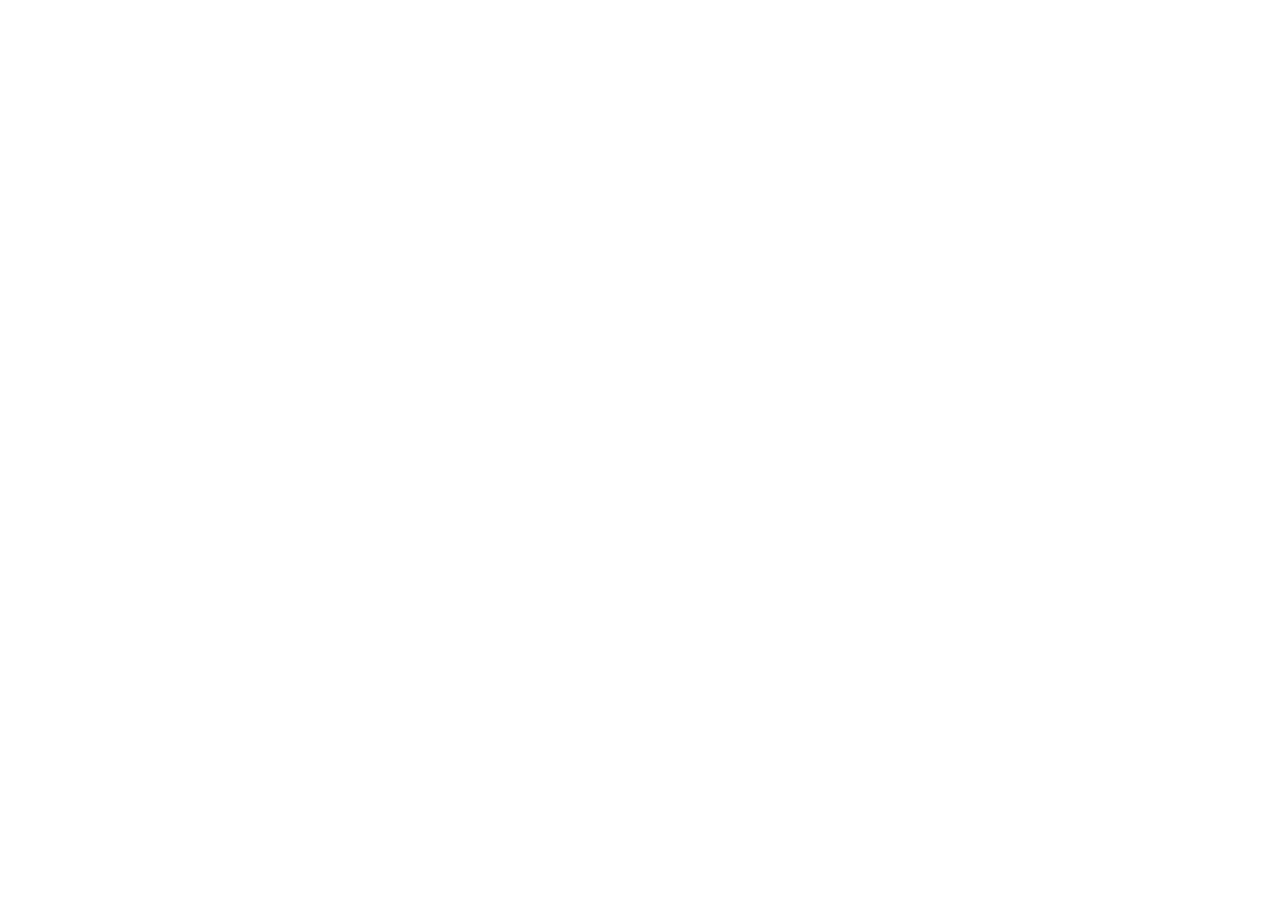
==== index.html @ bb40d1e1 "comecei o projeto" ====
<!DOCTYPE html>
<html lang="pt-br">
<head>
    <meta charset="UTF-8">
    <meta name="viewport" content="width=device-width, initial-scale=1.0">
    <title>Red Dead Redemption</title>
    <link rel="stylesheet" href="estilos/Rd1-css.css">
</head>
<body>
    <header>

    </header>

    <main>

    </main>

    <footer>

    </footer>
</body>
</html>
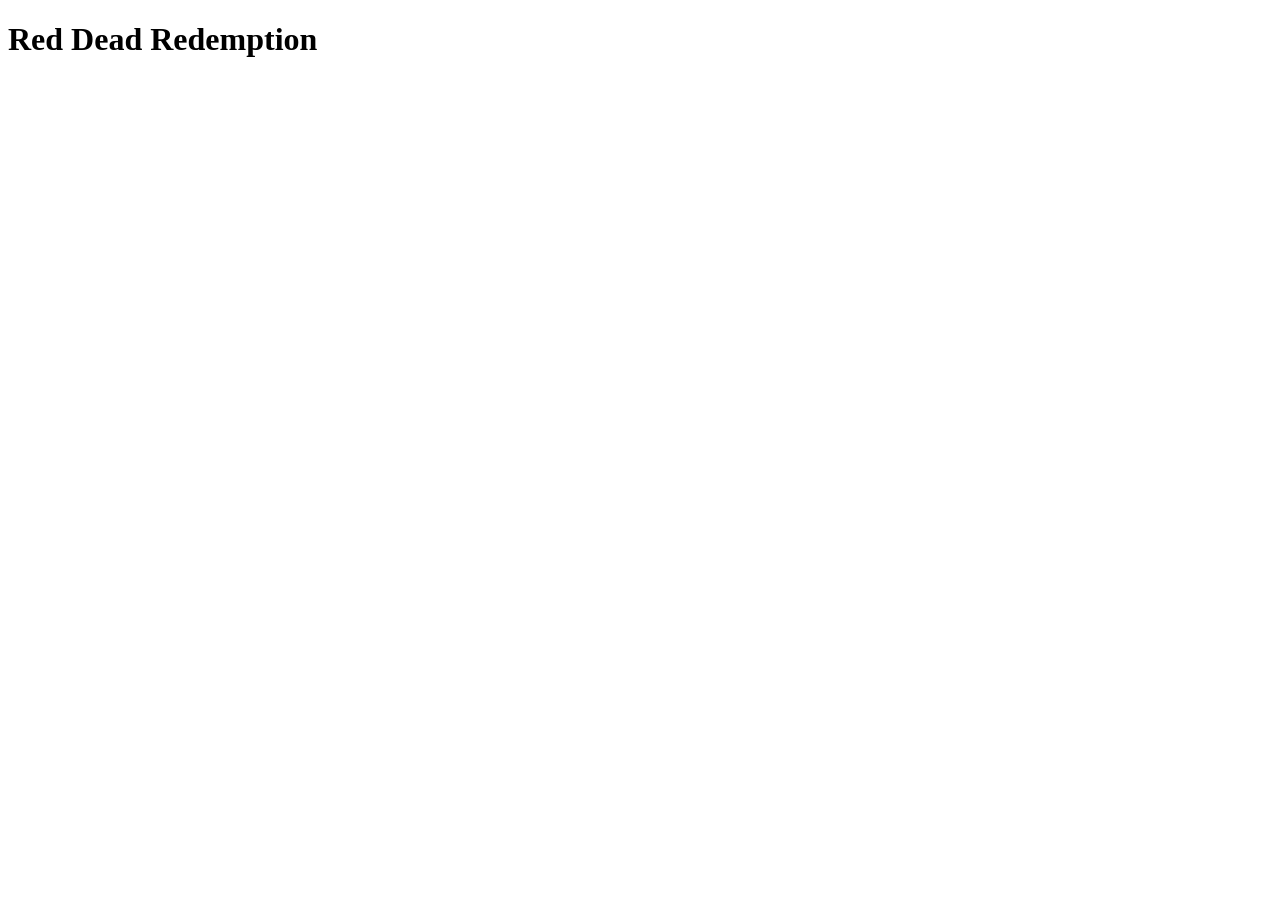
==== commit 256ab195: "nada demais" ====
--- a/index.html
+++ b/index.html
@@ -8,7 +8,7 @@
 </head>
 <body>
     <header>
-
+        <h1>Red Dead Redemption</h1>
     </header>
 
     <main>
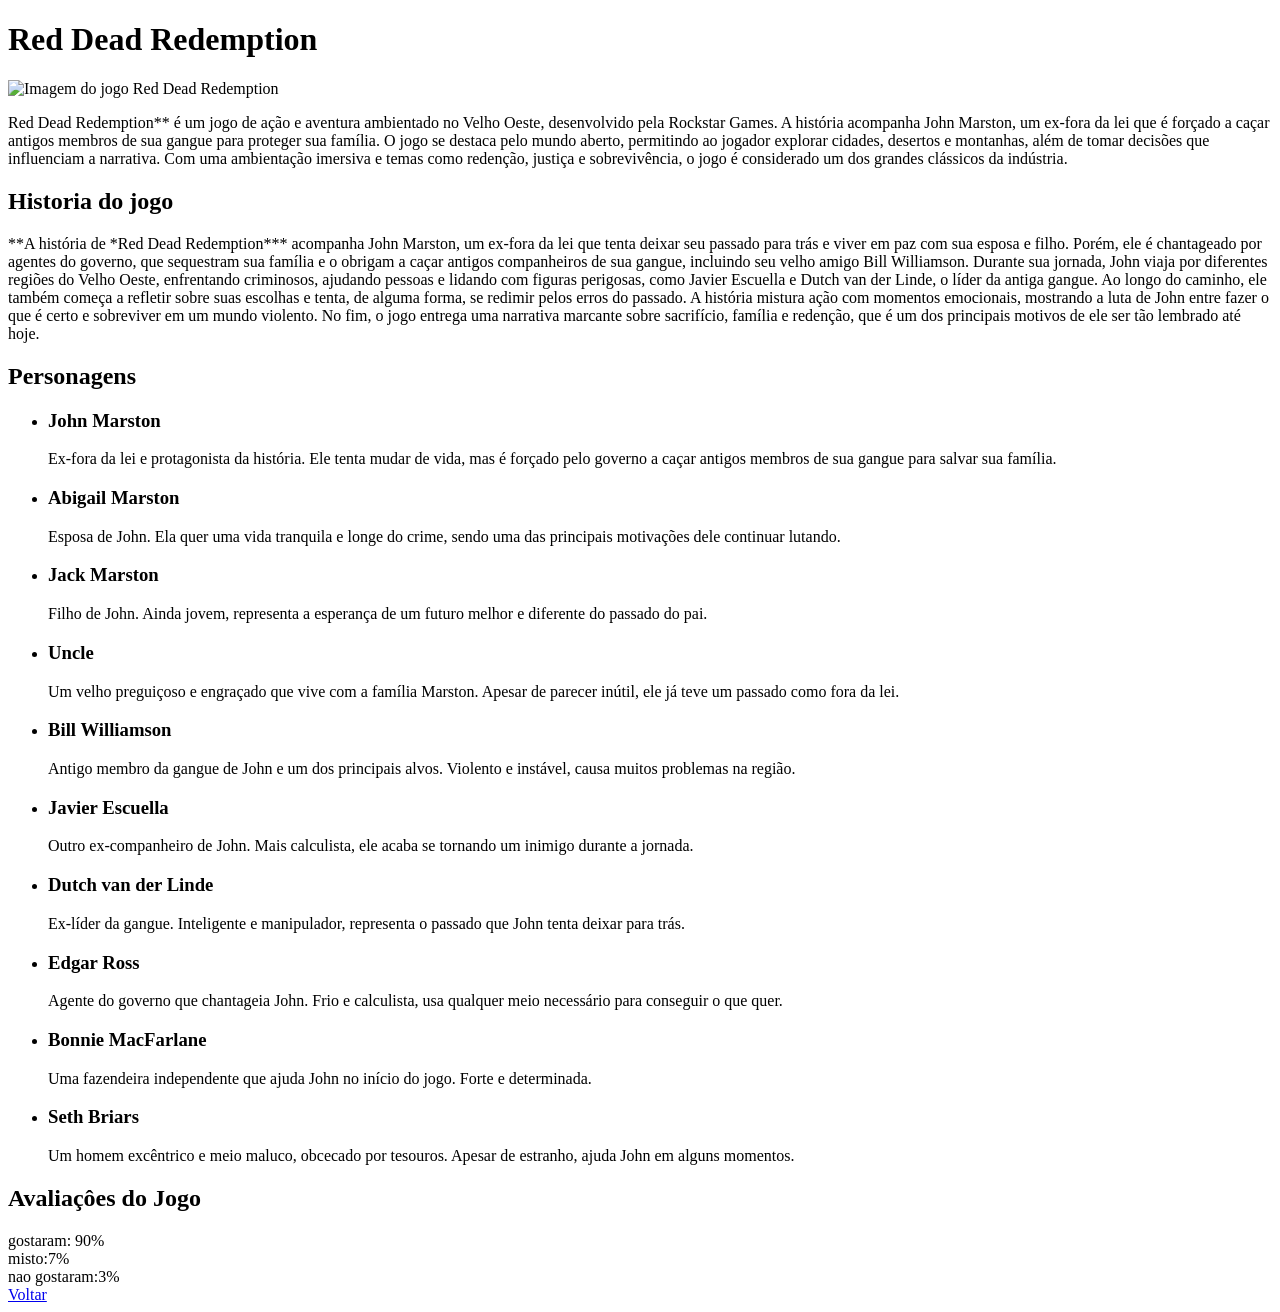
==== commit ad18aad4: "iniciei a parte de informação do site" ====
--- a/index.html
+++ b/index.html
@@ -4,7 +4,7 @@
     <meta charset="UTF-8">
     <meta name="viewport" content="width=device-width, initial-scale=1.0">
     <title>Red Dead Redemption</title>
-    <link rel="stylesheet" href="estilos/Rd1-css.css">
+    <link rel="stylesheet" href="estilos/Rd1-estilo.css">
 </head>
 <body>
     <header>
@@ -12,11 +12,38 @@
     </header>
 
     <main>
+        <section id="geral">
+            <article id="perfil">
+                <img src="" alt="Imagem do jogo Red Dead Redemption">
+                <p>Red Dead Redemption** é um jogo de ação e aventura ambientado no Velho Oeste, desenvolvido pela Rockstar Games. A história acompanha John Marston, um ex-fora da lei que é forçado a caçar antigos membros de sua gangue para proteger sua família. O jogo se destaca pelo mundo aberto, permitindo ao jogador explorar cidades, desertos e montanhas, além de tomar decisões que influenciam a narrativa. Com uma ambientação imersiva e temas como redenção, justiça e sobrevivência, o jogo é considerado um dos grandes clássicos da indústria.</p>
+            </article>
+            <article id="detalhes">
+                <h2>Historia do jogo</h2>
+                <p>**A história de *Red Dead Redemption*** acompanha John Marston, um ex-fora da lei que tenta deixar seu passado para trás e viver em paz com sua esposa e filho. Porém, ele é chantageado por agentes do governo, que sequestram sua família e o obrigam a caçar antigos companheiros de sua gangue, incluindo seu velho amigo Bill Williamson.
+                Durante sua jornada, John viaja por diferentes regiões do Velho Oeste, enfrentando criminosos, ajudando pessoas e lidando com figuras perigosas, como Javier Escuella e Dutch van der Linde, o líder da antiga gangue. Ao longo do caminho, ele também começa a refletir sobre suas escolhas e tenta, de alguma forma, se redimir pelos erros do passado.
+                A história mistura ação com momentos emocionais, mostrando a luta de John entre fazer o que é certo e sobreviver em um mundo violento. No fim, o jogo entrega uma narrativa marcante sobre sacrifício, família e redenção, que é um dos principais motivos de ele ser tão lembrado até hoje.</p>
 
+                <h2>Personagens</h2>
+                <ul>
+                    <li><h3>John Marston</h3> <p>Ex-fora da lei e protagonista da história. Ele tenta mudar de vida, mas é forçado pelo governo a caçar antigos membros de sua gangue para salvar sua família.</p></li>
+                    <li><h3>Abigail Marston</h3> <p>Esposa de John. Ela quer uma vida tranquila e longe do crime, sendo uma das principais motivações dele continuar lutando.</p></li>
+                    <li><h3>Jack Marston</h3> <p>Filho de John. Ainda jovem, representa a esperança de um futuro melhor e diferente do passado do pai.</p></li>
+                    <li><h3>Uncle</h3> <p>Um velho preguiçoso e engraçado que vive com a família Marston. Apesar de parecer inútil, ele já teve um passado como fora da lei.</p></li>
+                    <li><h3>Bill Williamson</h3> <p>Antigo membro da gangue de John e um dos principais alvos. Violento e instável, causa muitos problemas na região.</p></li>
+                    <li><h3>Javier Escuella</h3> <p>Outro ex-companheiro de John. Mais calculista, ele acaba se tornando um inimigo durante a jornada.</p></li>
+                    <li><h3>Dutch van der Linde</h3> <p>Ex-líder da gangue. Inteligente e manipulador, representa o passado que John tenta deixar para trás.</p></li>
+                    <li><h3>Edgar Ross</h3> <p>Agente do governo que chantageia John. Frio e calculista, usa qualquer meio necessário para conseguir o que quer.</p></li>
+                    <li><h3>Bonnie MacFarlane</h3> <p>Uma fazendeira independente que ajuda John no início do jogo. Forte e determinada.</p></li>
+                    <li><h3>Seth Briars</h3> <p>Um homem excêntrico e meio maluco, obcecado por tesouros. Apesar de estranho, ajuda John em alguns momentos.</p></li>
+                </ul>
+
+                <h2>Avaliaçôes do Jogo</h2>
+                <div>gostaram: 90%</div>
+                <div>misto:7%</div>
+                <div>nao gostaram:3%</div>
+            </article>
+        </section>
+        <div><a href="login.html">Voltar</a></div>
     </main>
-
-    <footer>
-
-    </footer>
 </body>
 </html>
--- a/estilos/Rd1-estilo.css
+++ b/estilos/Rd1-estilo.css
@@ -0,0 +1,2 @@
+@charset "UTF-8";
+
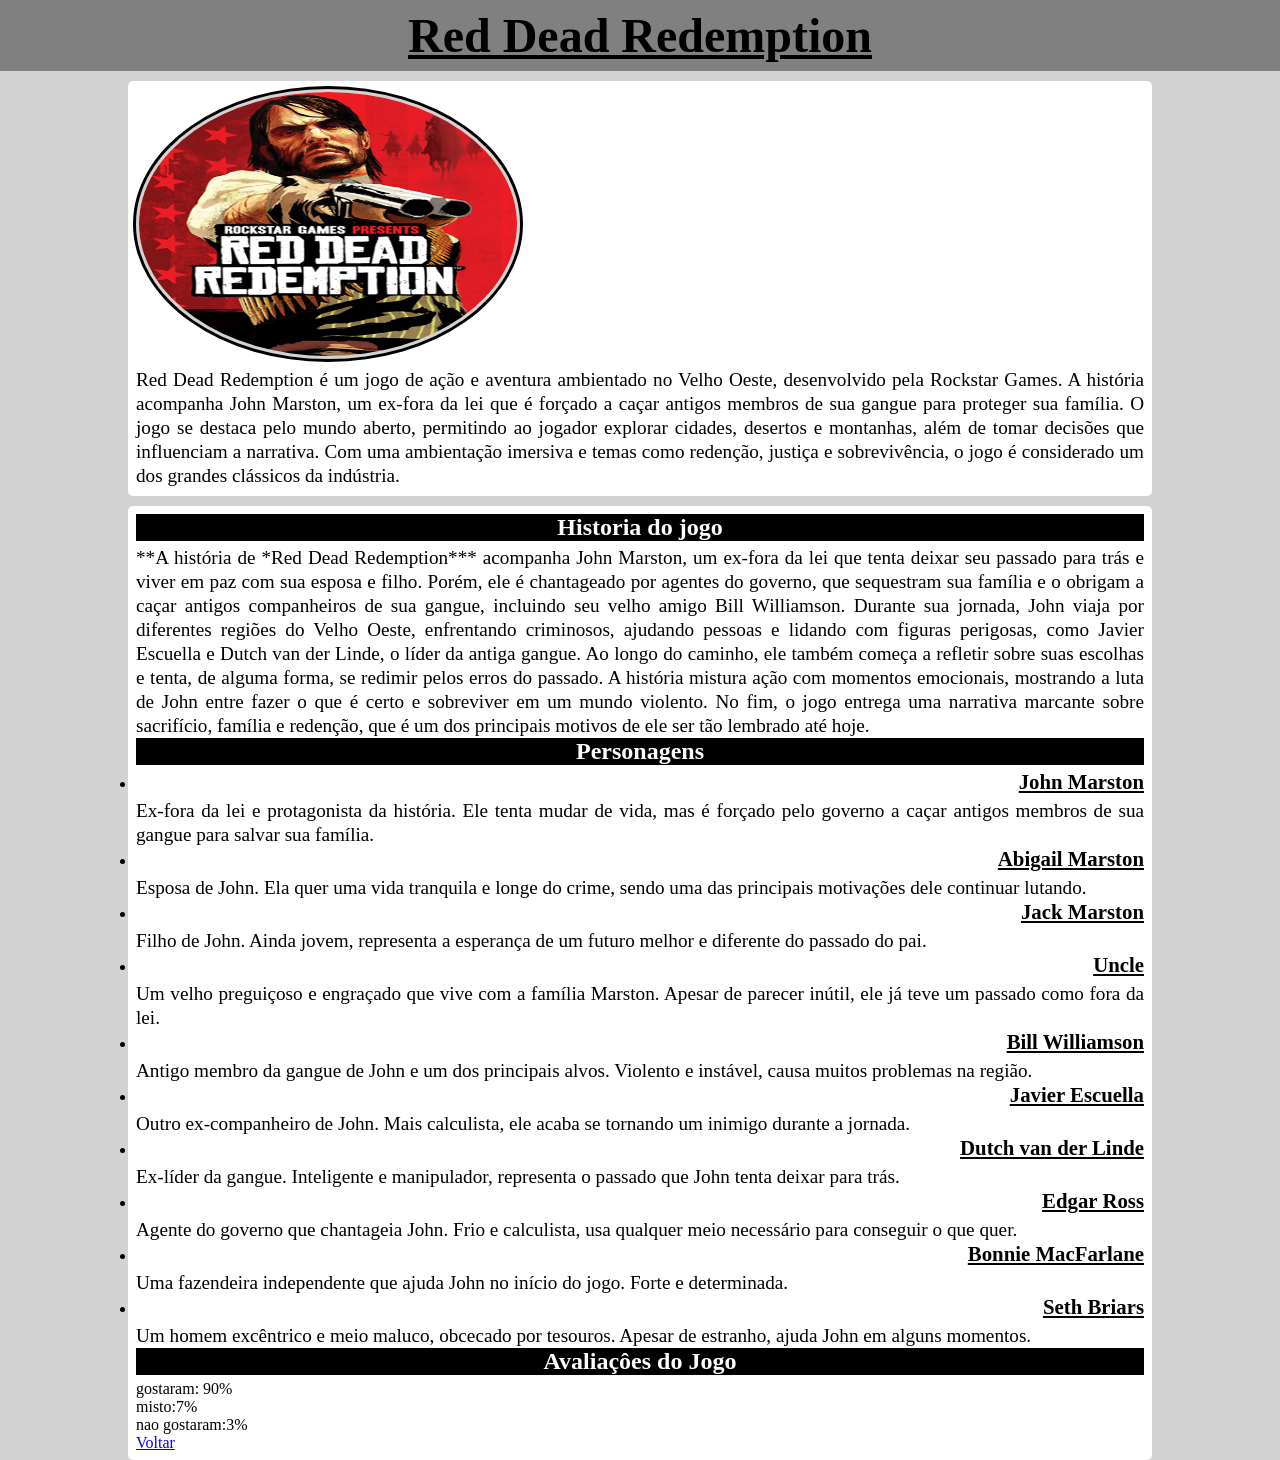
==== commit c2c584ca: "fiz mais alguns detalhes gerais" ====
--- a/index.html
+++ b/index.html
@@ -14,8 +14,8 @@
     <main>
         <section id="geral">
             <article id="perfil">
-                <img src="" alt="Imagem do jogo Red Dead Redemption">
-                <p>Red Dead Redemption** é um jogo de ação e aventura ambientado no Velho Oeste, desenvolvido pela Rockstar Games. A história acompanha John Marston, um ex-fora da lei que é forçado a caçar antigos membros de sua gangue para proteger sua família. O jogo se destaca pelo mundo aberto, permitindo ao jogador explorar cidades, desertos e montanhas, além de tomar decisões que influenciam a narrativa. Com uma ambientação imersiva e temas como redenção, justiça e sobrevivência, o jogo é considerado um dos grandes clássicos da indústria.</p>
+                <img src="imagens/Red-Dead-Redamption-fundo.png" alt="Imagem do jogo Red Dead Redemption">
+                <p>Red Dead Redemption é um jogo de ação e aventura ambientado no Velho Oeste, desenvolvido pela Rockstar Games. A história acompanha John Marston, um ex-fora da lei que é forçado a caçar antigos membros de sua gangue para proteger sua família. O jogo se destaca pelo mundo aberto, permitindo ao jogador explorar cidades, desertos e montanhas, além de tomar decisões que influenciam a narrativa. Com uma ambientação imersiva e temas como redenção, justiça e sobrevivência, o jogo é considerado um dos grandes clássicos da indústria.</p>
             </article>
             <article id="detalhes">
                 <h2>Historia do jogo</h2>
@@ -41,9 +41,10 @@
                 <div>gostaram: 90%</div>
                 <div>misto:7%</div>
                 <div>nao gostaram:3%</div>
+
+                <div><a href="login.html">Voltar</a></div>
             </article>
-        </section>
-        <div><a href="login.html">Voltar</a></div>
+        </section>        
     </main>
 </body>
 </html>
--- a/estilos/Rd1-estilo.css
+++ b/estilos/Rd1-estilo.css
@@ -1,2 +1,88 @@
 @charset "UTF-8";
+*{
+    margin: 0px;
+    padding: 0px;
+    box-sizing: border-box;
+}
 
+html, body{
+    width: 100%;
+    height: 100%;
+}
+
+body{
+    background-color: lightgray;
+}
+
+header{
+    background-color: gray;
+    text-align: center;
+    text-decoration: underline;
+    font-weight: bold;
+    font-size: 1.5rem;
+    padding: 8px;
+    margin-bottom: 10px;
+}
+
+section#geral{
+    display: grid;
+    grid-template-columns: 1fr 80% 1fr;
+}
+
+article#perfil{
+    background-color: white;
+    border-radius: 5px;
+    padding: 8px;
+    grid-column: 2/3;
+    margin-bottom: 10px;
+}
+
+p{
+    text-align: justify;
+    font-size: 1.2rem;
+    line-height: 1.5rem;
+}
+
+h2{
+    font-size: 1.5rem;
+    margin-bottom: 5px;
+    text-align: center;
+    background-color: black;
+    color: white;
+    transition: background-color 0.5s, text-decoration 0.5s;
+}
+
+h2:hover{
+    background-color: gray;
+    text-decoration: underline;
+}
+
+h3{
+    font-size: 1.3rem;
+    margin-bottom: 5px;
+    text-decoration: underline;
+    text-align: end;
+    transition: background-color 0.5s, padding 0.5s;
+}
+h3:hover{
+    background-color: gray;
+    padding: 5px;
+}
+
+
+article#perfil img{
+    border-radius: 50%;
+    border: 3px solid lightgray;
+    outline: 3px solid black;
+    width: 30vw;
+    height: 30vh;
+    margin-bottom: 5px;
+}
+
+article#detalhes{
+    grid-column: 2/3;
+    background-color: white;
+    border-radius: 5px;
+    padding: 8px;
+}
+
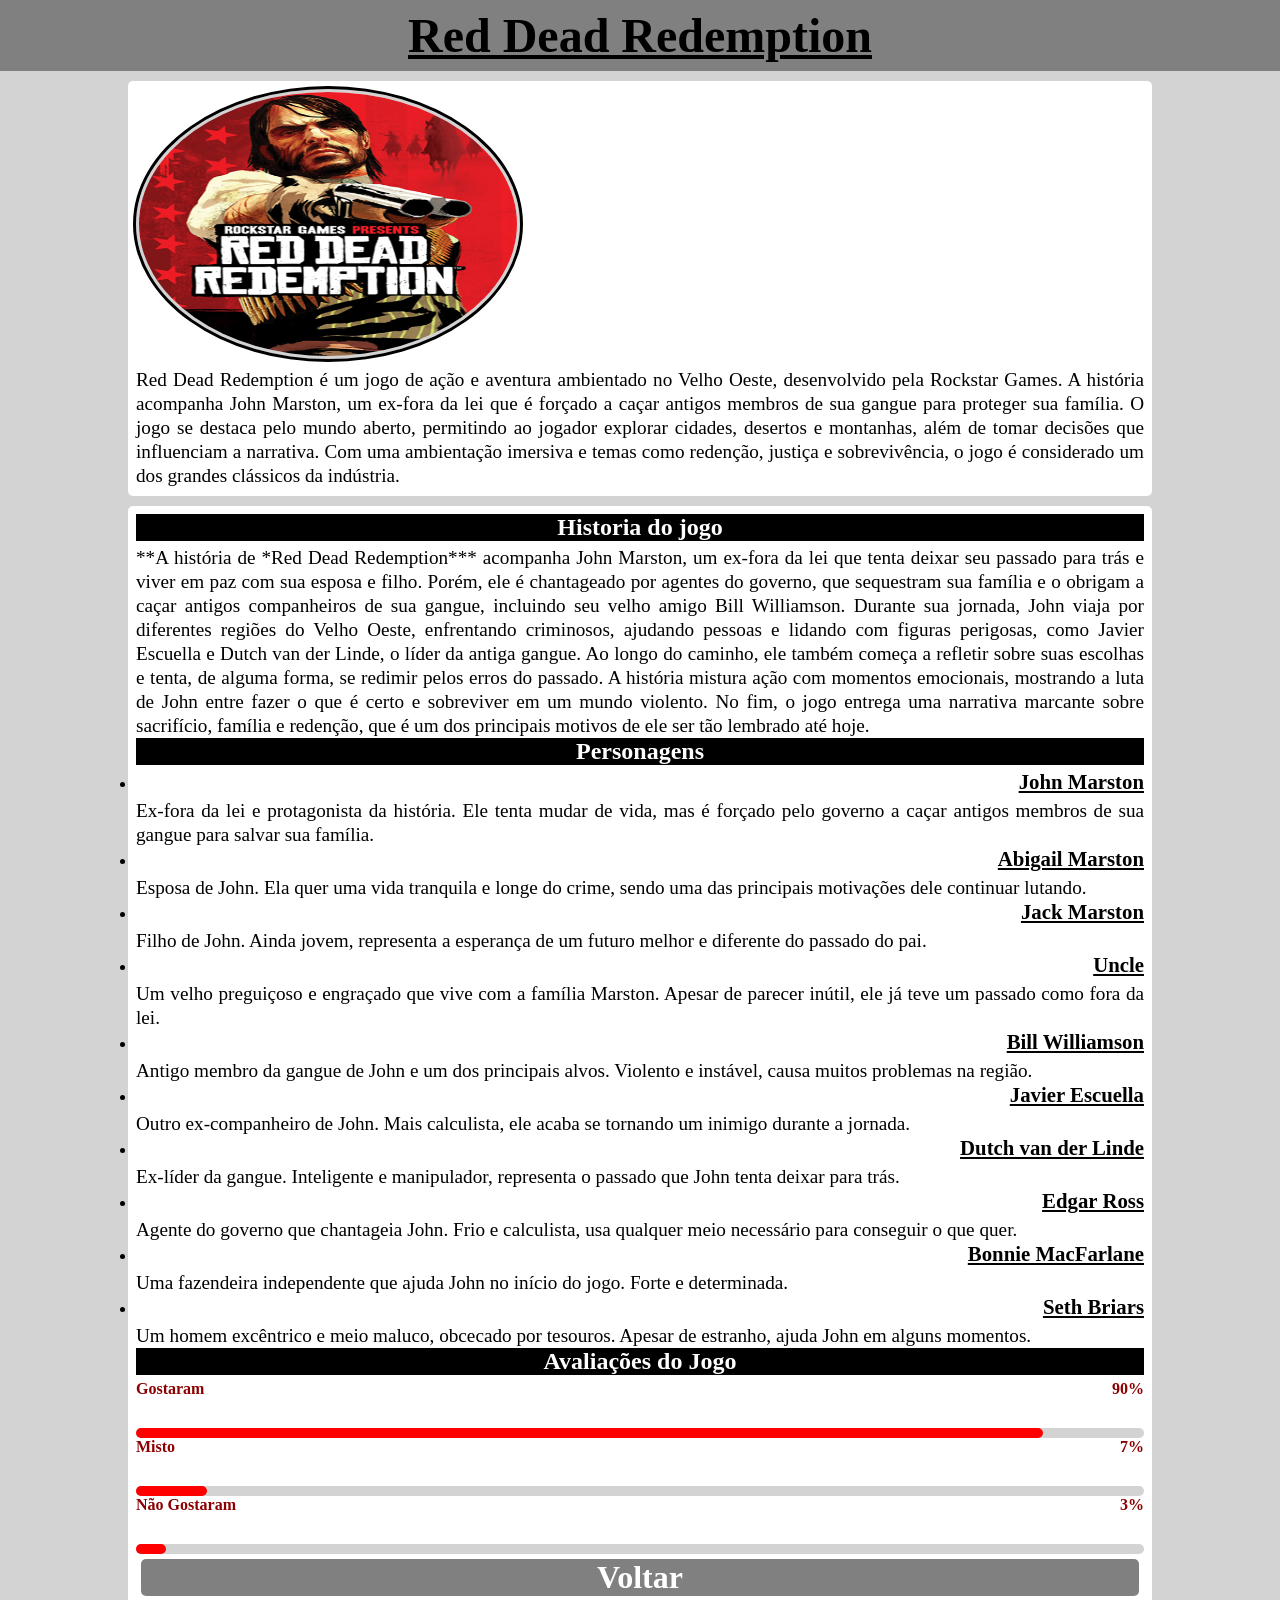
==== commit 58132e1e: "Pequena atualização" ====
--- a/index.html
+++ b/index.html
@@ -37,12 +37,39 @@
                     <li><h3>Seth Briars</h3> <p>Um homem excêntrico e meio maluco, obcecado por tesouros. Apesar de estranho, ajuda John em alguns momentos.</p></li>
                 </ul>
 
-                <h2>Avaliaçôes do Jogo</h2>
-                <div>gostaram: 90%</div>
-                <div>misto:7%</div>
-                <div>nao gostaram:3%</div>
+                <h2>Avaliações do Jogo</h2>
 
-                <div><a href="login.html">Voltar</a></div>
+                <div id="aval-container">
+                    <div class="info">
+                        <span class="nome">Gostaram</span>
+                        <span class="porcent">90%</span>
+                    </div>
+                    <div class="barra">
+                        <div class="progresso" style="width: 90%;"></div>
+                    </div>
+                </div>
+
+                <div id="aval-container">
+                    <div class="info">
+                        <span class="nome">Misto</span>
+                        <span class="porcent">7%</span>
+                    </div>
+                    <div class="barra">
+                        <div class="progresso" style="width: 7%;"></div>
+                    </div>
+                </div>
+
+                <div id="aval-container">
+                    <div class="info">
+                        <span class="nome">Não Gostaram</span>
+                        <span class="porcent">3%</span>
+                    </div>
+                    <div class="barra">
+                        <div class="progresso" style="width: 3%;"></div>
+                    </div>
+                </div>
+
+                <div class="link"><a href="login.html">Voltar</a></div>
             </article>
         </section>        
     </main>
--- a/estilos/Rd1-estilo.css
+++ b/estilos/Rd1-estilo.css
@@ -86,3 +86,57 @@
     padding: 8px;
 }
 
+div#aval-container{
+    display: grid;
+    grid-template-columns: 1fr;
+    gap: 30px;
+}
+
+div#aval-container .info{
+    display: flex;
+    justify-content: space-between;
+    align-items: center;
+}
+
+div#aval-container .nome{
+    font-weight: bold;
+    color:darkred;
+}
+
+div#aval-container .porcent{
+    font-weight: bold;
+    color: darkred;
+}
+
+div#aval-container .barra{
+    width: 100%;
+    height: 10px;
+    background-color: lightgray;
+    border-radius: 5px;
+}
+
+div#aval-container .progresso{
+    height: 100%;
+    background-color: red;
+    border-radius: 5px;
+}
+
+div.link{
+    background-color: gray;
+    text-align: center;
+    margin: 5px;
+    border-radius: 5px;
+    transition: background-color 0.5s;
+}
+
+div.link:hover{
+    background-color: black;
+}
+
+a{
+    text-decoration: none;
+    color: white;
+    font-weight: bold;
+    font-size: 2rem;
+}
+
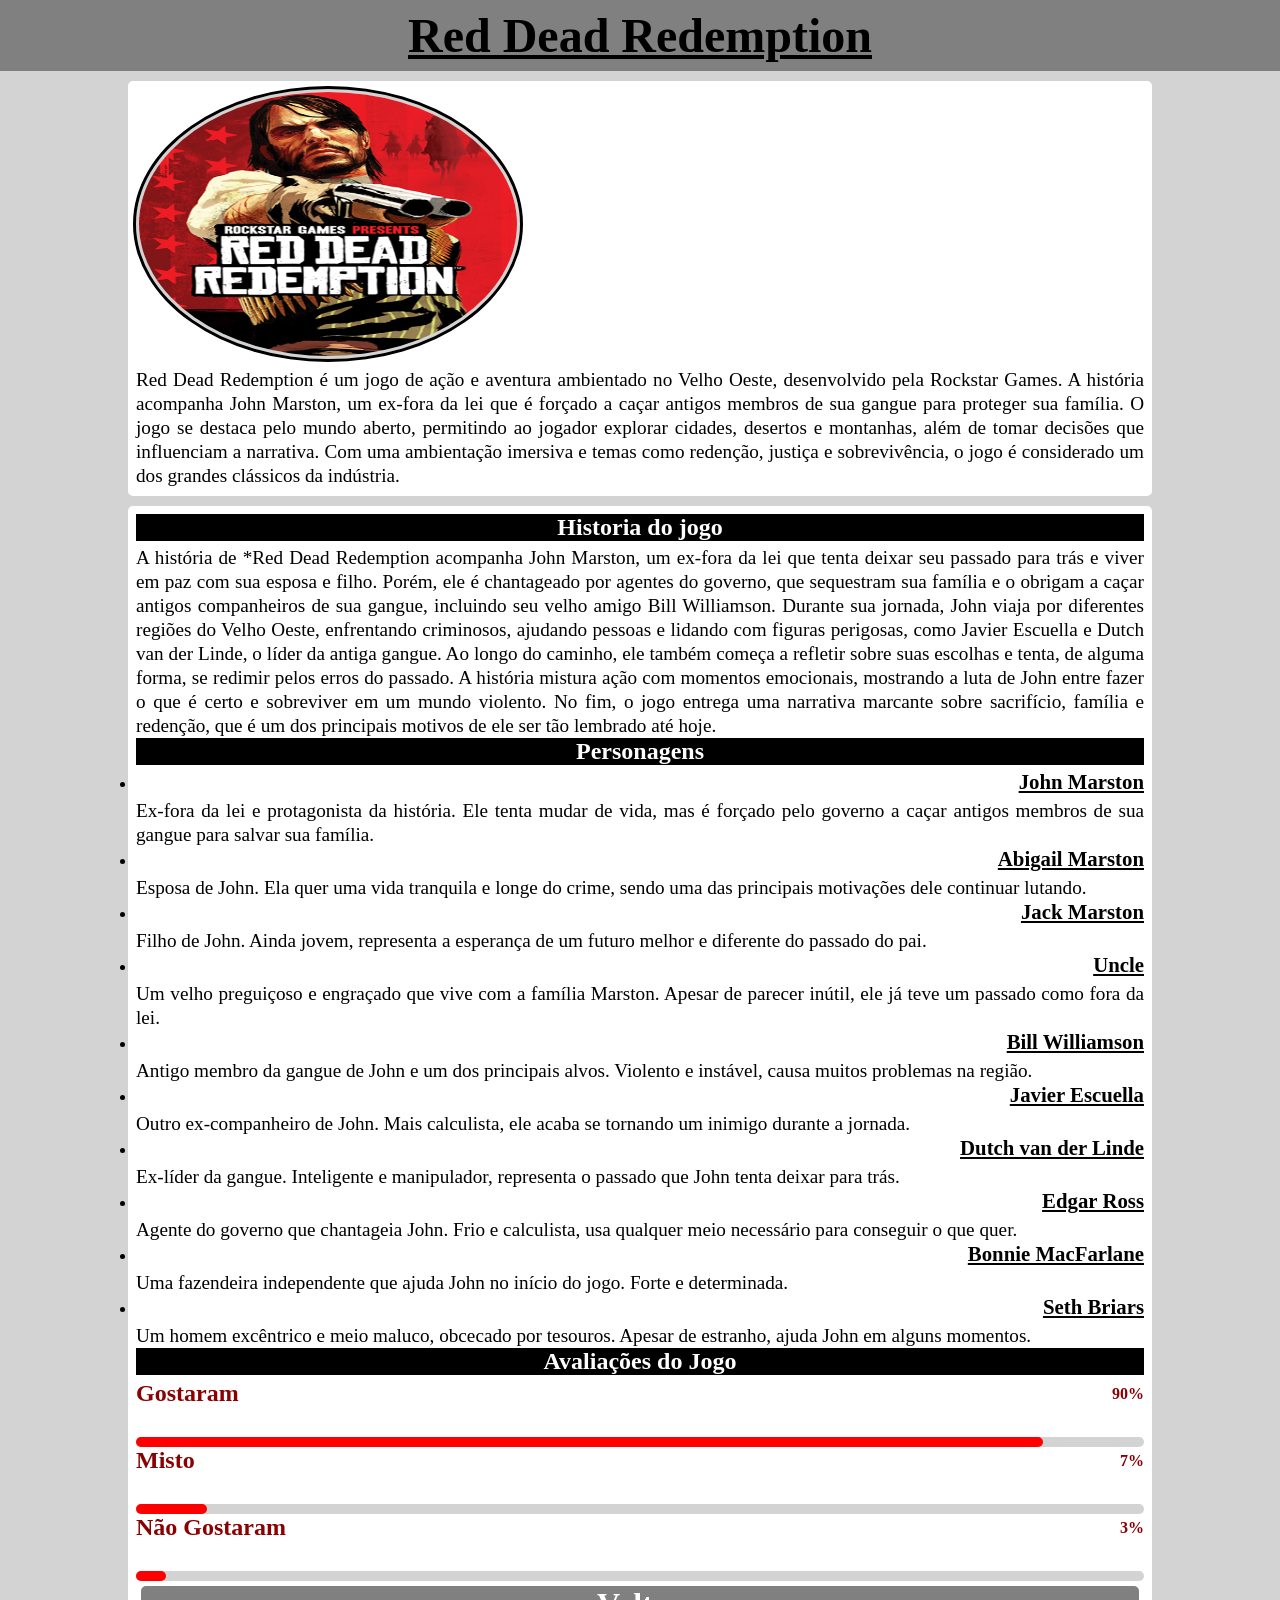
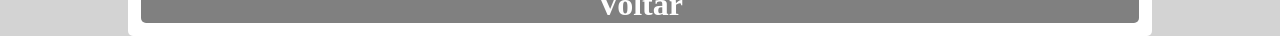
==== commit ceed326b: "nada demais" ====
--- a/index.html
+++ b/index.html
@@ -19,7 +19,7 @@
             </article>
             <article id="detalhes">
                 <h2>Historia do jogo</h2>
-                <p>**A história de *Red Dead Redemption*** acompanha John Marston, um ex-fora da lei que tenta deixar seu passado para trás e viver em paz com sua esposa e filho. Porém, ele é chantageado por agentes do governo, que sequestram sua família e o obrigam a caçar antigos companheiros de sua gangue, incluindo seu velho amigo Bill Williamson.
+                <p>A história de *Red Dead Redemption acompanha John Marston, um ex-fora da lei que tenta deixar seu passado para trás e viver em paz com sua esposa e filho. Porém, ele é chantageado por agentes do governo, que sequestram sua família e o obrigam a caçar antigos companheiros de sua gangue, incluindo seu velho amigo Bill Williamson.
                 Durante sua jornada, John viaja por diferentes regiões do Velho Oeste, enfrentando criminosos, ajudando pessoas e lidando com figuras perigosas, como Javier Escuella e Dutch van der Linde, o líder da antiga gangue. Ao longo do caminho, ele também começa a refletir sobre suas escolhas e tenta, de alguma forma, se redimir pelos erros do passado.
                 A história mistura ação com momentos emocionais, mostrando a luta de John entre fazer o que é certo e sobreviver em um mundo violento. No fim, o jogo entrega uma narrativa marcante sobre sacrifício, família e redenção, que é um dos principais motivos de ele ser tão lembrado até hoje.</p>
 
--- a/estilos/Rd1-estilo.css
+++ b/estilos/Rd1-estilo.css
@@ -100,6 +100,7 @@
 
 div#aval-container .nome{
     font-weight: bold;
+    font-size: 1.5rem;
     color:darkred;
 }
 
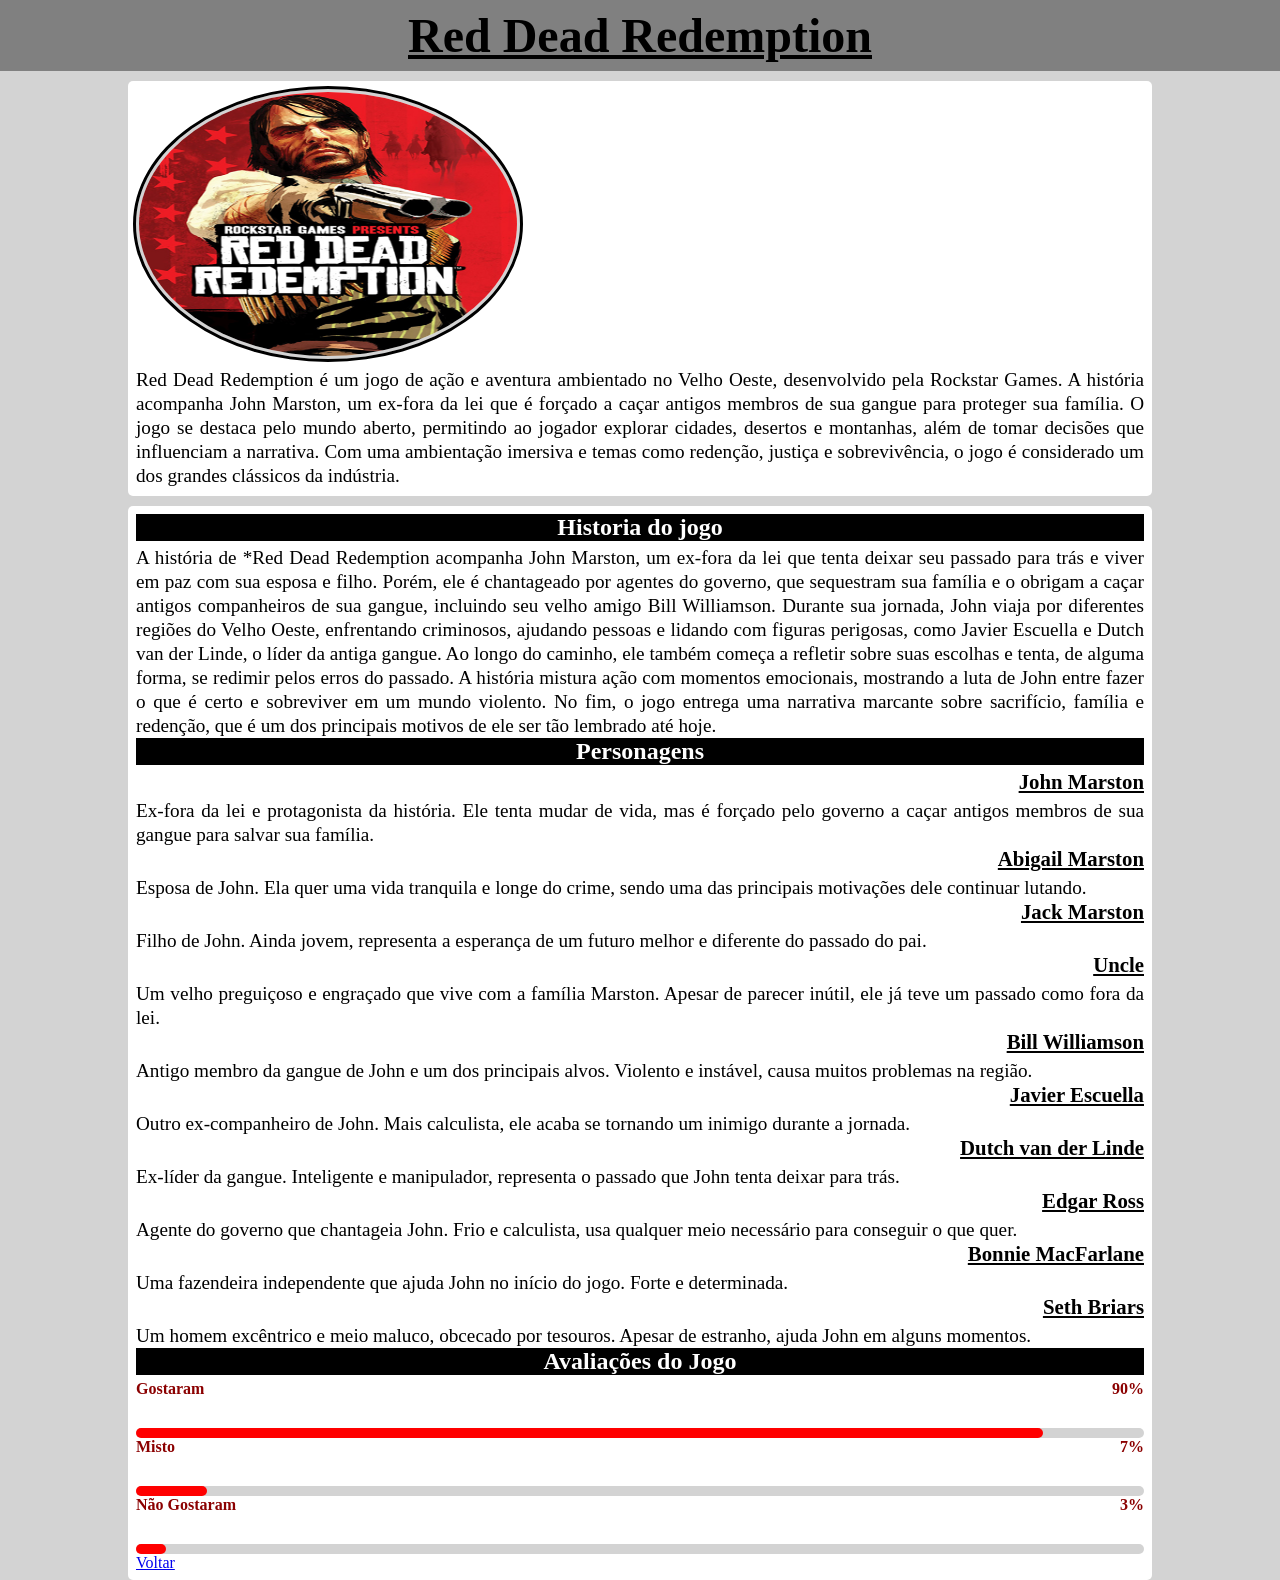
==== commit cbc9ce70: "nada" ====
--- a/index.html
+++ b/index.html
@@ -69,7 +69,7 @@
                     </div>
                 </div>
 
-                <div class="link"><a href="login.html">Voltar</a></div>
+                <div><a href="login.html">Voltar</a></div>
             </article>
         </section>        
     </main>
--- a/estilos/Rd1-estilo.css
+++ b/estilos/Rd1-estilo.css
@@ -100,7 +100,6 @@
 
 div#aval-container .nome{
     font-weight: bold;
-    font-size: 1.5rem;
     color:darkred;
 }
 
@@ -121,23 +120,7 @@
     background-color: red;
     border-radius: 5px;
 }
-
-div.link{
-    background-color: gray;
-    text-align: center;
-    margin: 5px;
-    border-radius: 5px;
-    transition: background-color 0.5s;
+ul{
+    list-style: none;
 }
 
-div.link:hover{
-    background-color: black;
-}
-
-a{
-    text-decoration: none;
-    color: white;
-    font-weight: bold;
-    font-size: 2rem;
-}
-
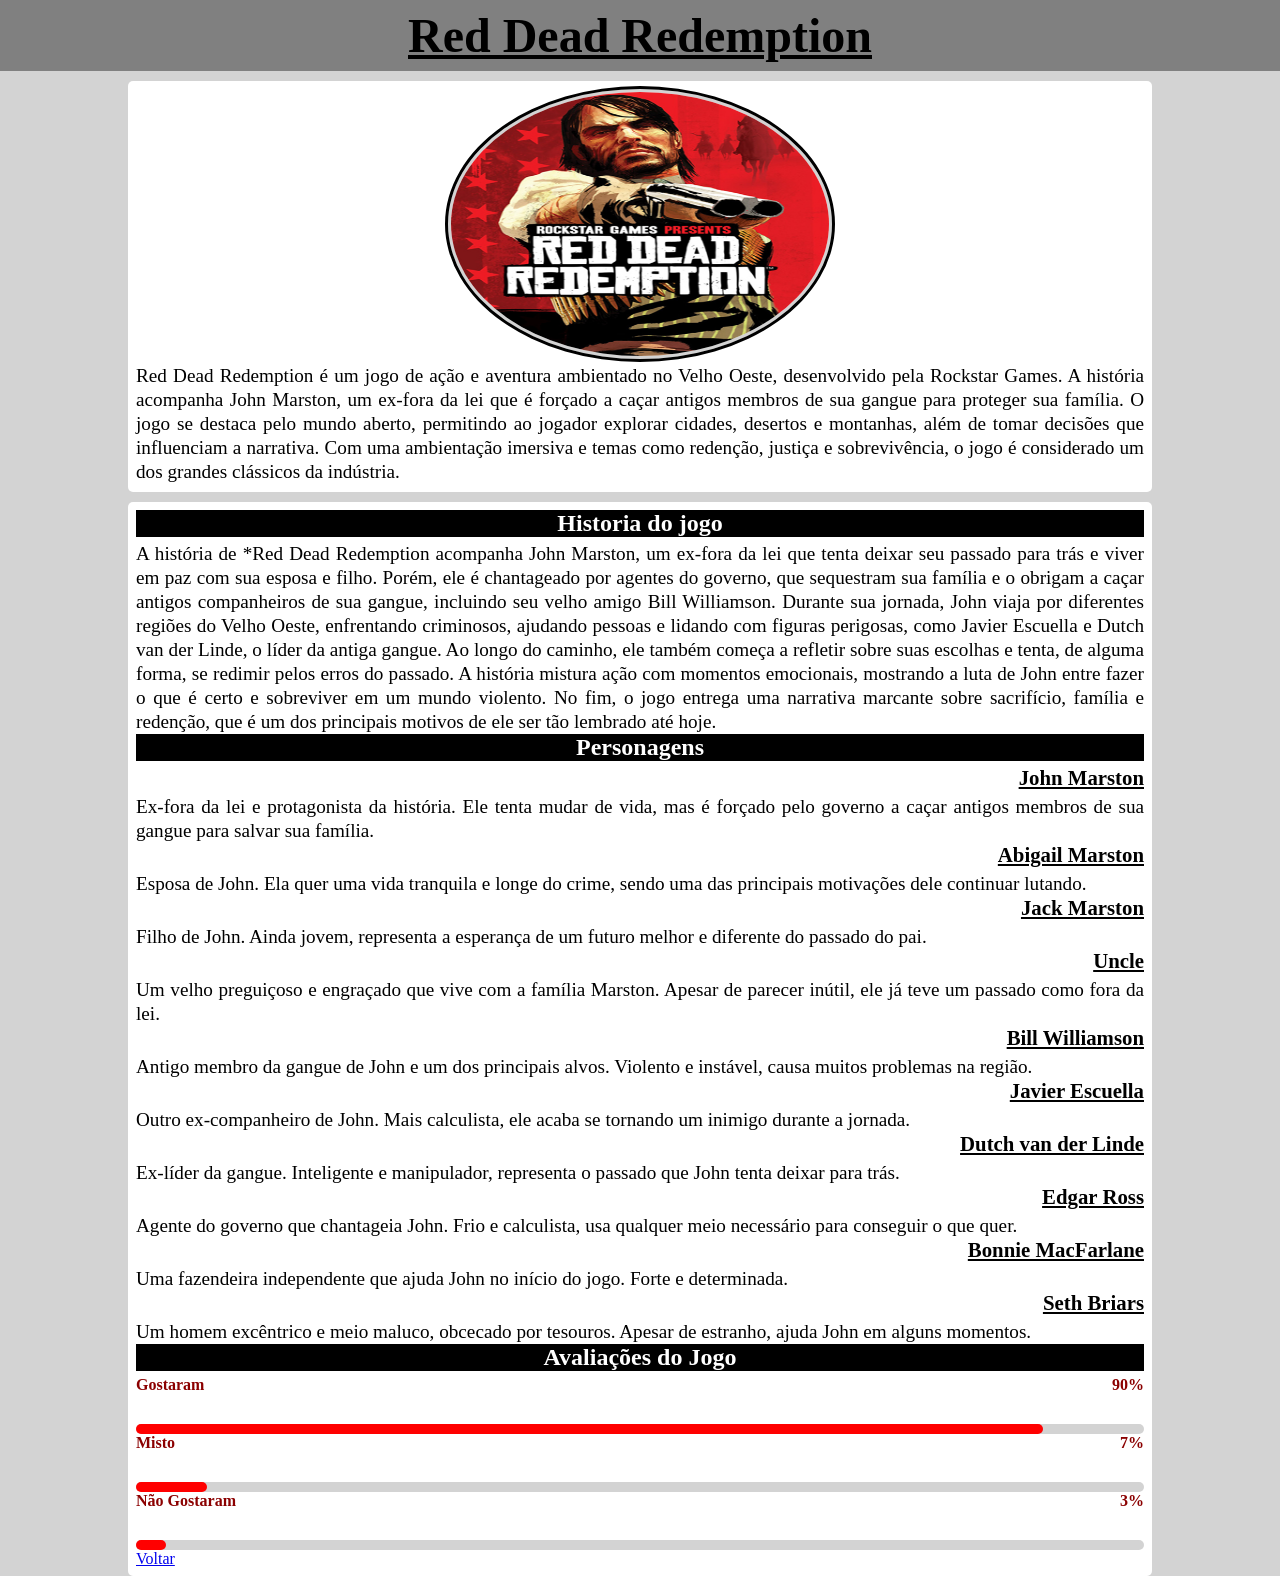
==== commit dc8d1a0e: "nada" ====
--- a/index.html
+++ b/index.html
@@ -14,7 +14,7 @@
     <main>
         <section id="geral">
             <article id="perfil">
-                <img src="imagens/Red-Dead-Redamption-fundo.png" alt="Imagem do jogo Red Dead Redemption">
+                <div class="imagen"> <img src="imagens/Red-Dead-Redamption-fundo.png" alt="Imagem do jogo Red Dead Redemption"></div>
                 <p>Red Dead Redemption é um jogo de ação e aventura ambientado no Velho Oeste, desenvolvido pela Rockstar Games. A história acompanha John Marston, um ex-fora da lei que é forçado a caçar antigos membros de sua gangue para proteger sua família. O jogo se destaca pelo mundo aberto, permitindo ao jogador explorar cidades, desertos e montanhas, além de tomar decisões que influenciam a narrativa. Com uma ambientação imersiva e temas como redenção, justiça e sobrevivência, o jogo é considerado um dos grandes clássicos da indústria.</p>
             </article>
             <article id="detalhes">
--- a/estilos/Rd1-estilo.css
+++ b/estilos/Rd1-estilo.css
@@ -35,6 +35,12 @@
     padding: 8px;
     grid-column: 2/3;
     margin-bottom: 10px;
+}
+
+div.imagen{
+    display: flex;
+    justify-content: center;
+    align-items: center;
 }
 
 p{
